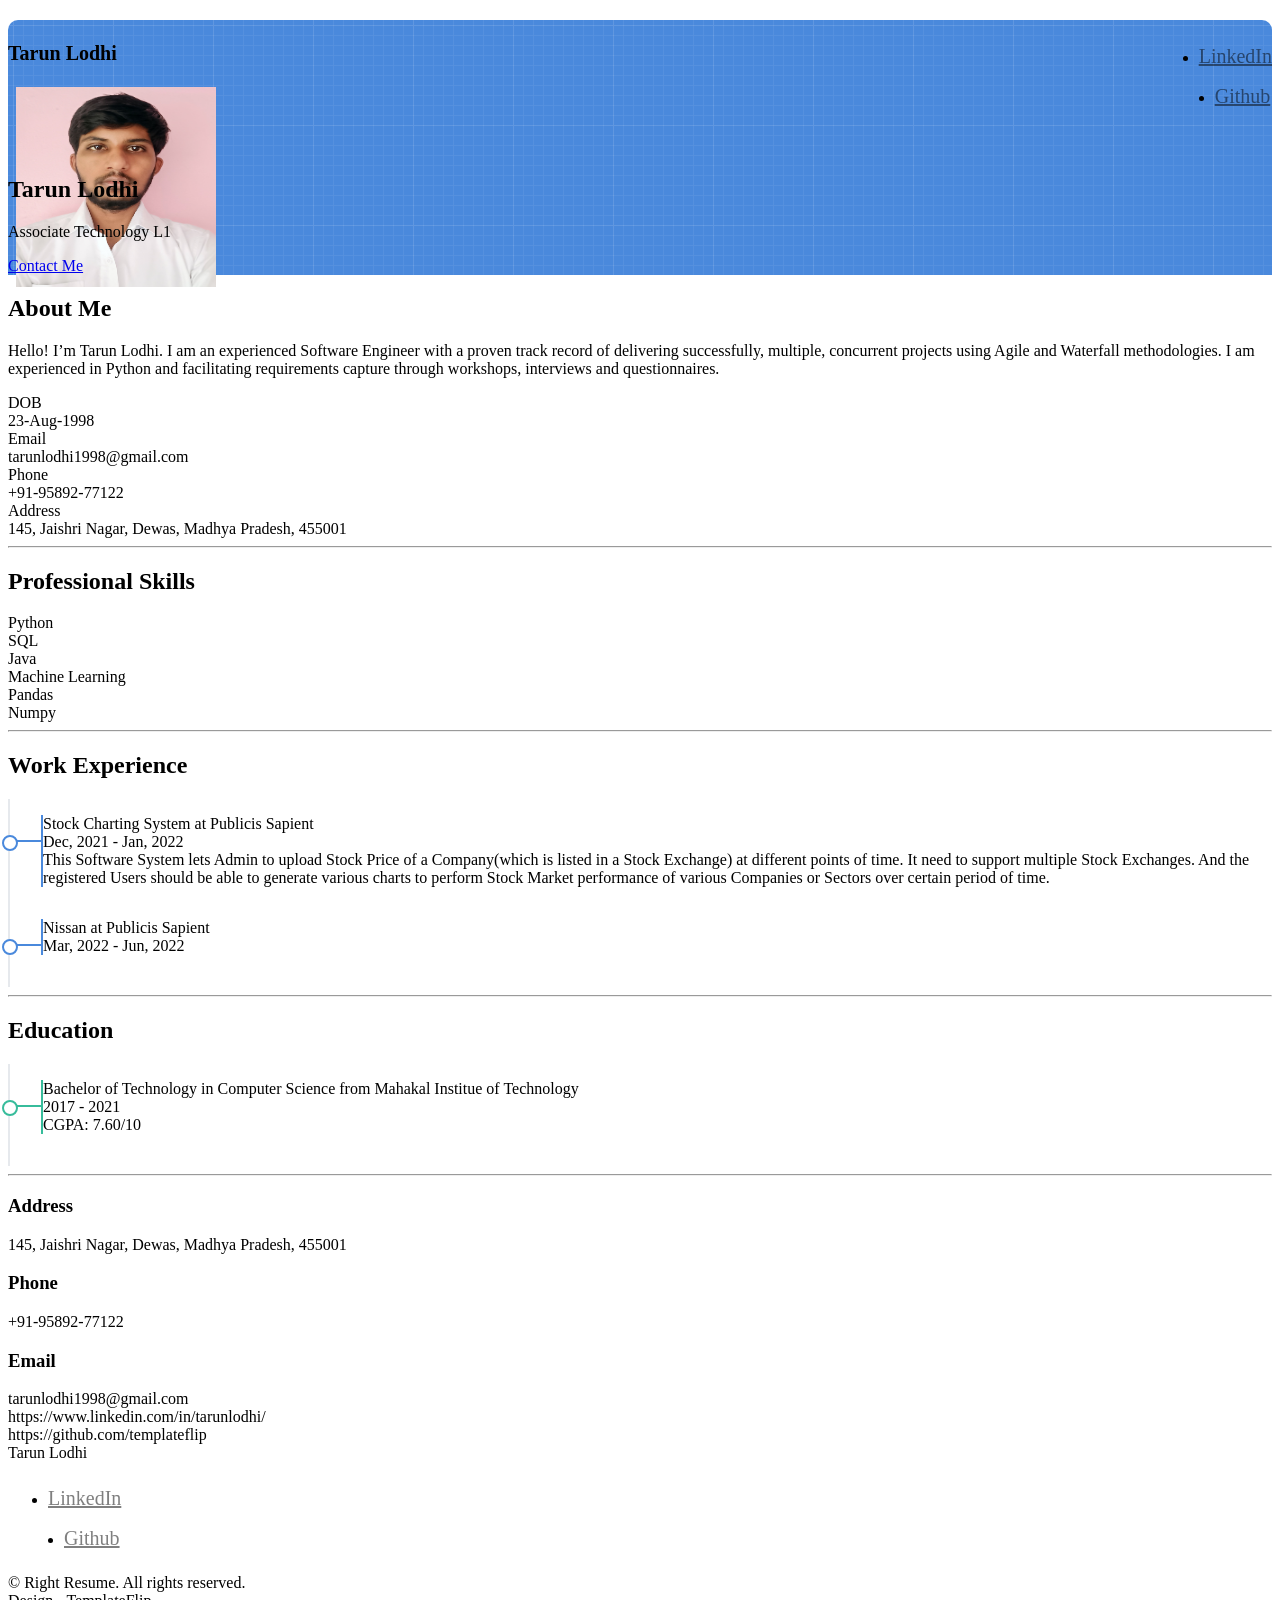
==== index.html @ 9b80de33 "feat(resume): initial commit for resume" ====
<!DOCTYPE html>
<html lang="en-US">

<head>
  <meta charset="UTF-8">
  <meta http-equiv="X-UA-Compatible" content="IE=edge">
  <meta name="viewport" content="width=device-width, initial-scale=1">
  <title>Right Resume</title>
  <link rel="preconnect" href="https://fonts.gstatic.com" crossorigin="crossorigin" />
  <link rel="preload" as="style"
    href="https://fonts.googleapis.com/css2?family=Poppins:wght@600&amp;family=Roboto:wght@300;400;500;700&amp;display=swap" />
  <link rel="stylesheet"
    href="https://fonts.googleapis.com/css2?family=Poppins:wght@600&amp;family=Roboto:wght@300;400;500;700&amp;display=swap"
    media="print" onload="this.media='all'" />
  <noscript>
    <link rel="stylesheet"
      href="https://fonts.googleapis.com/css2?family=Poppins:wght@600&amp;family=Roboto:wght@300;400;500;700&amp;display=swap" />
  </noscript>
  <link href="css/font-awesome/css/all.min.css?ver=1.2.0" rel="stylesheet">
  <link href="css/bootstrap.min.css?ver=1.2.0" rel="stylesheet">
  <link href="css/aos.css?ver=1.2.0" rel="stylesheet">
  <link href="css/main.css?ver=1.2.0" rel="stylesheet">
  <noscript>
    <style type="text/css">
      [data-aos] {
        opacity: 1 !important;
        transform: translate(0) scale(1) !important;
      }
    </style>
  </noscript>
</head>

<body id="top">
  <header class="d-print-none">
    <div class="container text-center text-lg-left">
      <div class="py-3 clearfix">
        <h1 class="site-title mb-0">Tarun Lodhi</h1>
        <div class="site-nav">
          <nav role="navigation">
            <ul class="nav justify-content-center">
              <li class="nav-item"><a class="nav-link" href="https://www.linkedin.com/in/tarunlodhi/"
                  title="LinkedIn"><i class="fab fa-linkedin"></i><span
                    class="menu-title sr-only">LinkedIn</span></a>
              </li>
              <li class="nav-item"><a class="nav-link" href="https://github.com/templateflip" title="Github"><i
                    class="fab fa-github"></i><span class="menu-title sr-only">Github</span></a>
              </li>
            </ul>
          </nav>
        </div>
      </div>
    </div>
  </header>
  <div class="page-content">
    <div class="container">
      <div class="cover shadow-lg bg-white">
        <div class="cover-bg p-3 p-lg-4 text-white">
          <div class="row">
            <div class="col-lg-4 col-md-5">
              <div class="avatar hover-effect bg-white shadow-sm p-1"><img src="images/tarun.jpg" width="200"
                  height="200" /></div>
            </div>
            <div class="col-lg-8 col-md-7 text-center text-md-start">
              <h2 class="h1 mt-2" data-aos="fade-left" data-aos-delay="0">Tarun Lodhi</h2>
              <p data-aos="fade-left" data-aos-delay="100">Associate Technology L1</p>
              <div class="d-print-none" data-aos="fade-left" data-aos-delay="200">
                <a class="btn btn-success shadow-sm mt-1" href="#contact">Contact Me</a></div>
            </div>
          </div>
        </div>
        <div class="about-section pt-4 px-3 px-lg-4 mt-1">
          <div class="row">
            <div class="col-md-6">
              <h2 class="h3 mb-3">About Me</h2>
              <p>Hello! I’m Tarun Lodhi. I am an experienced Software Engineer with a proven track record of delivering
                successfully, multiple, concurrent projects using Agile and Waterfall methodologies. I am experienced in
                Python and facilitating requirements capture through workshops, interviews and questionnaires.</p>
            </div>
            <div class="col-md-5 offset-md-1">
              <div class="row mt-2">
                <div class="col-sm-4">
                  <div class="pb-1">DOB</div>
                </div>
                <div class="col-sm-8">
                  <div class="pb-1 text-secondary">23-Aug-1998</div>
                </div>
                <div class="col-sm-4">
                  <div class="pb-1">Email</div>
                </div>
                <div class="col-sm-8">
                  <div class="pb-1 text-secondary">tarunlodhi1998@gmail.com</div>
                </div>
                <div class="col-sm-4">
                  <div class="pb-1">Phone</div>
                </div>
                <div class="col-sm-8">
                  <div class="pb-1 text-secondary">+91-95892-77122</div>
                </div>
                <div class="col-sm-4">
                  <div class="pb-1">Address</div>
                </div>
                <div class="col-sm-8">
                  <div class="pb-1 text-secondary">145, Jaishri Nagar, Dewas, Madhya Pradesh, 455001</div>
                </div>
              </div>
            </div>
          </div>
        </div>
        <hr class="d-print-none" />
        <div class="skills-section px-3 px-lg-4">
          <h2 class="h3 mb-3">Professional Skills</h2>
          <div class="row">
            <div class="col-md-6">
              <div class="mb-2"><span>Python</span>
                <div class="progress my-1">
                  <div class="progress-bar bg-primary" role="progressbar" data-aos="zoom-in-right" data-aos-delay="100"
                    data-aos-anchor=".skills-section" style="width: 90%" aria-valuenow="90" aria-valuemin="0"
                    aria-valuemax="100"></div>
                </div>
              </div>
              <div class="mb-2"><span>SQL</span>
                <div class="progress my-1">
                  <div class="progress-bar bg-primary" role="progressbar" data-aos="zoom-in-right" data-aos-delay="200"
                    data-aos-anchor=".skills-section" style="width: 85%" aria-valuenow="85" aria-valuemin="0"
                    aria-valuemax="100"></div>
                </div>
              </div>
              <div class="mb-2"><span>Java</span>
                <div class="progress my-1">
                  <div class="progress-bar bg-primary" role="progressbar" data-aos="zoom-in-right" data-aos-delay="300"
                    data-aos-anchor=".skills-section" style="width: 65%" aria-valuenow="75" aria-valuemin="0"
                    aria-valuemax="100"></div>
                </div>
              </div>
            </div>
            <div class="col-md-6">
              <div class="mb-2"><span>Machine Learning </span>
                <div class="progress my-1">
                  <div class="progress-bar bg-success" role="progressbar" data-aos="zoom-in-right" data-aos-delay="400"
                    data-aos-anchor=".skills-section" style="width: 75%" aria-valuenow="90" aria-valuemin="0"
                    aria-valuemax="100"></div>
                </div>
              </div>
              <div class="mb-2"><span>Pandas</span>
                <div class="progress my-1">
                  <div class="progress-bar bg-success" role="progressbar" data-aos="zoom-in-right" data-aos-delay="500"
                    data-aos-anchor=".skills-section" style="width: 75%" aria-valuenow="85" aria-valuemin="0"
                    aria-valuemax="100"></div>
                </div>
              </div>
              <div class="mb-2"><span>Numpy</span>
                <div class="progress my-1">
                  <div class="progress-bar bg-success" role="progressbar" data-aos="zoom-in-right" data-aos-delay="600"
                    data-aos-anchor=".skills-section" style="width: 85%" aria-valuenow="75" aria-valuemin="0"
                    aria-valuemax="100"></div>
                </div>
              </div>
            </div>
          </div>
        </div>
        <hr class="d-print-none" />
        <div class="work-experience-section px-3 px-lg-4">
          <h2 class="h3 mb-4">Work Experience</h2>
          <div class="timeline">
            <div class="timeline-card timeline-card-primary card shadow-sm">
              <div class="card-body">
                <div class="h5 mb-1">Stock Charting System <span class="text-muted h6">at Publicis Sapient</span></div>
                <div class="text-muted text-small mb-2">Dec, 2021 - Jan, 2022</div>
                <div>This Software System lets Admin to upload Stock Price of a Company(which is listed in a Stock
                  Exchange) at different points of time. It need to support multiple Stock Exchanges. And the registered
                  Users should be able to generate various charts to perform Stock Market performance of various
                  Companies or Sectors over certain period of time.</div>
              </div>

            </div>
            <div class="timeline-card timeline-card-primary card shadow-sm">
              <div class="card-body">
                <div class="h5 mb-1">Nissan <span class="text-muted h6">at Publicis Sapient</span></div>
                <div class="text-muted text-small mb-2">Mar, 2022 - Jun, 2022</div>
                <div></div>
              </div>
            </div>
          </div>
        </div>
        <hr class="d-print-none" />
        <div class="page-break"></div>
        <div class="education-section px-3 px-lg-4 pb-4">
          <h2 class="h3 mb-4">Education</h2>
          <div class="timeline">
            <div class="timeline-card timeline-card-success card shadow-sm">
              <div class="card-body">
                <div class="h5 mb-1">Bachelor of Technology in Computer Science <span class="text-muted h6">from Mahakal
                    Institue of Technology</span></div>
                <div class="text-muted text-small mb-2">2017 - 2021</div>
                <div>CGPA: 7.60/10 </div>
              </div>
            </div>
          </div>
        </div>
        <hr class="d-print-none" />
        <div class="contant-section px-3 px-lg-4 pb-4" id="contact">
          <div class="col">
            <div class="mt-2">
              <h3 class="h6">Address</h3>
              <div class="pb-2 text-secondary">145, Jaishri Nagar, Dewas, Madhya Pradesh, 455001</div>
              <h3 class="h6">Phone</h3>
              <div class="pb-2 text-secondary">+91-95892-77122</div>
              <h3 class="h6">Email</h3>
              <div class="pb-2 text-secondary">tarunlodhi1998@gmail.com</div>
            </div>
          </div>
          <div class="col d-none d-print-block">
            <div class="mt-2">
              <div>
                </div>
                <div class="mb-2">
                  <div class="text-dark"><i
                      class="fab fa-linkedin mr-1"></i><span>https://www.linkedin.com/in/tarunlodhi/</span>
                  </div>
                </div>
                <div class="mb-2">
                  <div class="text-dark"><i class="fab fa-github mr-1"></i><span>https://github.com/templateflip</span>
                  </div>
                </div>
              </div>
            </div>
          </div>
        </div>
      </div>
    </div>
  </div>
  </div>
  <footer class="pt-4 pb-4 text-muted text-center d-print-none">
    <div class="container">
      <div class="my-3">
        <div class="h4">Tarun Lodhi</div>
        <div class="footer-nav">
          <nav role="navigation">
            <ul class="nav justify-content-center">
              <li class="nav-item"><a class="nav-link" href="https://www.linkedin.com/in/tarunlodhi/"
                title="LinkedIn"><i class="fab fa-linkedin"></i><span
                  class="menu-title sr-only">LinkedIn</span></a>
              </li>
              <li class="nav-item"><a class="nav-link" href="https://github.com/templateflip" title="Github"><i
                    class="fab fa-github"></i><span class="menu-title sr-only">Github</span></a>
              </li>
            </ul>
          </nav>
        </div>
      </div>
      <div class="text-small">
        <div class="mb-1">&copy; Right Resume. All rights reserved.</div>
        <div>Design - <a href="https://templateflip.com/" target="_blank">TemplateFlip</a></div>
      </div>
    </div>
  </footer>
  <script src="scripts/bootstrap.bundle.min.js?ver=1.2.0"></script>
  <script src="scripts/aos.js?ver=1.2.0"></script>
  <script src="scripts/main.js?ver=1.2.0"></script>
</body>

</html>
---- css/main.css ----
/* Buttons */
/* Inputs */
/* Timeline custom component */
.timeline {
  border-left: 2px solid #E6E9ED;
  padding: 1rem 0; }

.timeline-card {
  position: relative;
  margin-left: 31px;
  border-left: 2px solid;
  margin-bottom: 2rem; }

.timeline-card:last-child {
  margin-bottom: 1rem; }

.timeline-card:before {
  content: '';
  display: inline-block;
  position: absolute;
  background-color: #fff;
  border-radius: 10px;
  width: 12px;
  height: 12px;
  top: 20px;
  left: -41px;
  border: 2px solid;
  z-index: 2; }

.timeline-card:after {
  content: '';
  display: inline-block;
  position: absolute;
  background-color: currentColor;
  width: 29px;
  height: 2px;
  top: 25px;
  left: -29px;
  z-index: 1; }

.timeline-card-primary {
  border-left-color: #4A89DC; }

.timeline-card-primary:before {
  border-color: #4A89DC; }

.timeline-card-primary:after {
  background-color: #4A89DC; }

.timeline-card-success {
  border-left-color: #37BC9B; }

.timeline-card-success:before {
  border-color: #37BC9B; }

.timeline-card-success:after {
  background-color: #37BC9B; }

html {
  scroll-behavior: smooth; }

.site-title {
  font-size: 1.25rem;
  line-height: 2.5rem; }

.nav-link {
  padding: 0;
  font-size: 1.25rem;
  line-height: 2.5rem;
  color: rgba(0, 0, 0, 0.5); }

.nav-link:hover,
.nav-link:focus,
.active .nav-link {
  color: rgba(0, 0, 0, 0.8); }

.nav-item + .nav-item {
  margin-left: 1rem; }

.cover {
  border-radius: 10px; }

.cover-bg {
  background-color: #4A89DC;
  background-image: url("data:image/svg+xml,%3Csvg xmlns='http://www.w3.org/2000/svg' width='100' height='100' viewBox='0 0 100 100'%3E%3Cg fill-rule='evenodd'%3E%3Cg fill='%23ffffff' fill-opacity='0.12'%3E%3Cpath opacity='.5' d='M96 [base64] 0v-9h-9v9h9zm-10 0v-9h-9v9h9zm-10 0v-9h-9v9h9zm-10 0v-9h-9v9h9zm-10 0v-9h-9v9h9zm-10 0v-9h-9v9h9zm-10 0v-9h-9v9h9zm-10 0v-9h-9v9h9zm-9-10h9v-9h-9v9zm10 0h9v-9h-9v9zm10 0h9v-9h-9v9zm10 0h9v-9h-9v9zm10 0h9v-9h-9v9zm10 0h9v-9h-9v9zm10 0h9v-9h-9v9zm10 0h9v-9h-9v9zm9-10v-9h-9v9h9zm-10 0v-9h-9v9h9zm-10 0v-9h-9v9h9zm-10 0v-9h-9v9h9zm-10 0v-9h-9v9h9zm-10 0v-9h-9v9h9zm-10 0v-9h-9v9h9zm-10 0v-9h-9v9h9zm-9-10h9v-9h-9v9zm10 0h9v-9h-9v9zm10 0h9v-9h-9v9zm10 0h9v-9h-9v9zm10 0h9v-9h-9v9zm10 0h9v-9h-9v9zm10 0h9v-9h-9v9zm10 0h9v-9h-9v9zm9-10v-9h-9v9h9zm-10 0v-9h-9v9h9zm-10 0v-9h-9v9h9zm-10 0v-9h-9v9h9zm-10 0v-9h-9v9h9zm-10 0v-9h-9v9h9zm-10 0v-9h-9v9h9zm-10 0v-9h-9v9h9zm-9-10h9v-9h-9v9zm10 0h9v-9h-9v9zm10 0h9v-9h-9v9zm10 0h9v-9h-9v9zm10 0h9v-9h-9v9zm10 0h9v-9h-9v9zm10 0h9v-9h-9v9zm10 0h9v-9h-9v9zm9-10v-9h-9v9h9zm-10 0v-9h-9v9h9zm-10 0v-9h-9v9h9zm-10 0v-9h-9v9h9zm-10 0v-9h-9v9h9zm-10 0v-9h-9v9h9zm-10 0v-9h-9v9h9zm-10 0v-9h-9v9h9zm-9-10h9v-9h-9v9zm10 0h9v-9h-9v9zm10 0h9v-9h-9v9zm10 0h9v-9h-9v9zm10 0h9v-9h-9v9zm10 0h9v-9h-9v9zm10 0h9v-9h-9v9zm10 0h9v-9h-9v9z'/%3E%3Cpath d='M6 5V0H5v5H0v1h5v94h1V6h94V5H6z'/%3E%3C/g%3E%3C/g%3E%3C/svg%3E");
  border-radius: 10px 10px 0 0; }

.avatar {
  max-width: 216px;
  max-height: 216px;
  margin-top: 20px;
  text-align: center;
  margin-left: auto;
  margin-right: auto; }

footer a:not(.nav-link) {
  color: inherit;
  border-bottom: 1px dashed;
  text-decoration: none;
  cursor: pointer; }

@media (min-width: 48em) {
  .site-title {
    float: left; }
  .site-nav {
    float: right; }
  .avatar {
    margin-bottom: -80px;
    margin-left: 0; } }

@media print {
  body {
    background-color: #fff; }
  .container {
    width: auto;
    max-width: 100%;
    padding: 0; }
  .cover, .cover-bg {
    border-radius: 0; }
  .cover.shadow-lg {
    box-shadow: none !important; }
  .cover-bg {
    padding: 5rem !important;
    padding-bottom: 10px !important; }
  .avatar {
    margin-top: -10px; }
  .about-section {
    padding: 6.5rem 5rem 2rem !important; }
  .skills-section,
  .work-experience-section,
  .education-section,
  .contant-section {
    padding: 1.5rem 5rem 2rem !important; }
  .page-break {
    padding-top: 5rem;
    page-break-before: always; } }
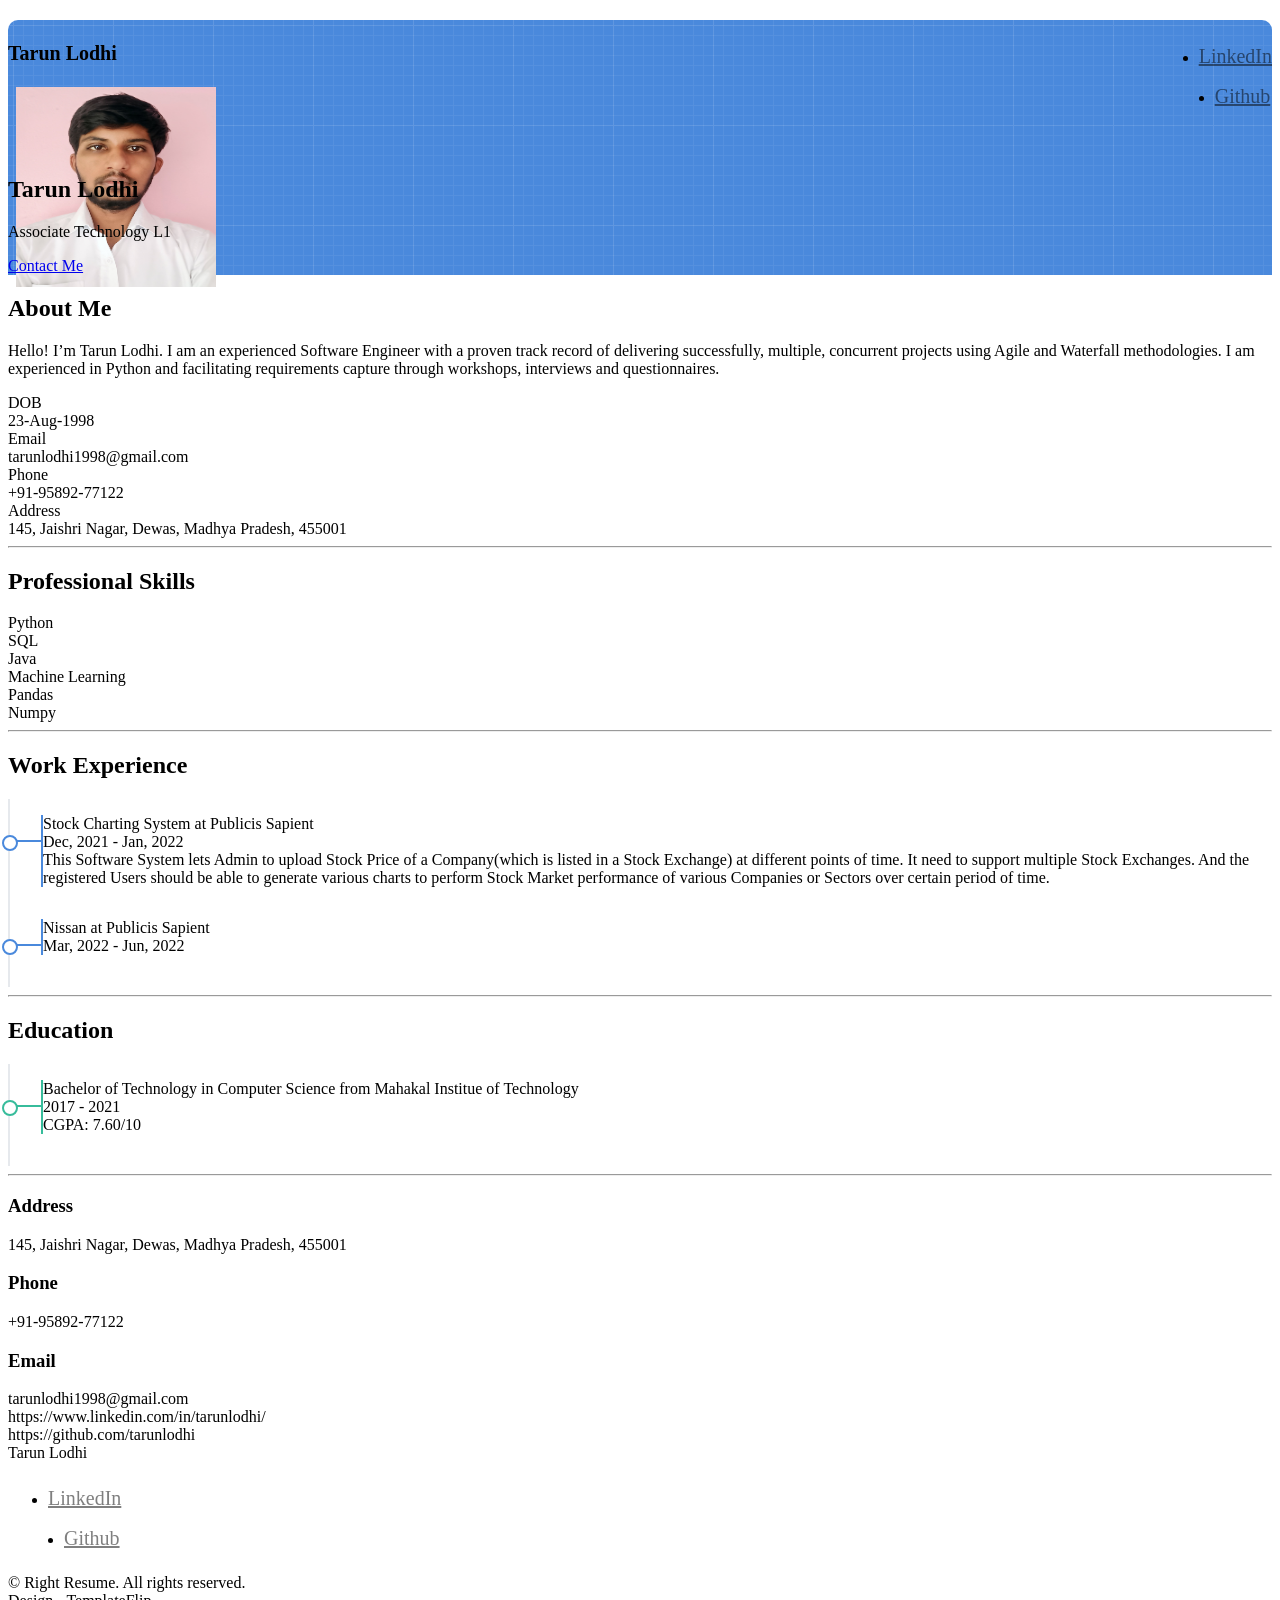
==== commit 15bee776: "Adding git url" ====
--- a/index.html
+++ b/index.html
@@ -42,7 +42,7 @@
                   title="LinkedIn"><i class="fab fa-linkedin"></i><span
                     class="menu-title sr-only">LinkedIn</span></a>
               </li>
-              <li class="nav-item"><a class="nav-link" href="https://github.com/templateflip" title="Github"><i
+              <li class="nav-item"><a class="nav-link" href="https://github.com/tarunlodhi" title="Github"><i
                     class="fab fa-github"></i><span class="menu-title sr-only">Github</span></a>
               </li>
             </ul>
@@ -219,7 +219,7 @@
                   </div>
                 </div>
                 <div class="mb-2">
-                  <div class="text-dark"><i class="fab fa-github mr-1"></i><span>https://github.com/templateflip</span>
+                  <div class="text-dark"><i class="fab fa-github mr-1"></i><span>https://github.com/tarunlodhi</span>
                   </div>
                 </div>
               </div>
@@ -241,7 +241,7 @@
                 title="LinkedIn"><i class="fab fa-linkedin"></i><span
                   class="menu-title sr-only">LinkedIn</span></a>
               </li>
-              <li class="nav-item"><a class="nav-link" href="https://github.com/templateflip" title="Github"><i
+              <li class="nav-item"><a class="nav-link" href="https://github.com/tarunlodhi" title="Github"><i
                     class="fab fa-github"></i><span class="menu-title sr-only">Github</span></a>
               </li>
             </ul>
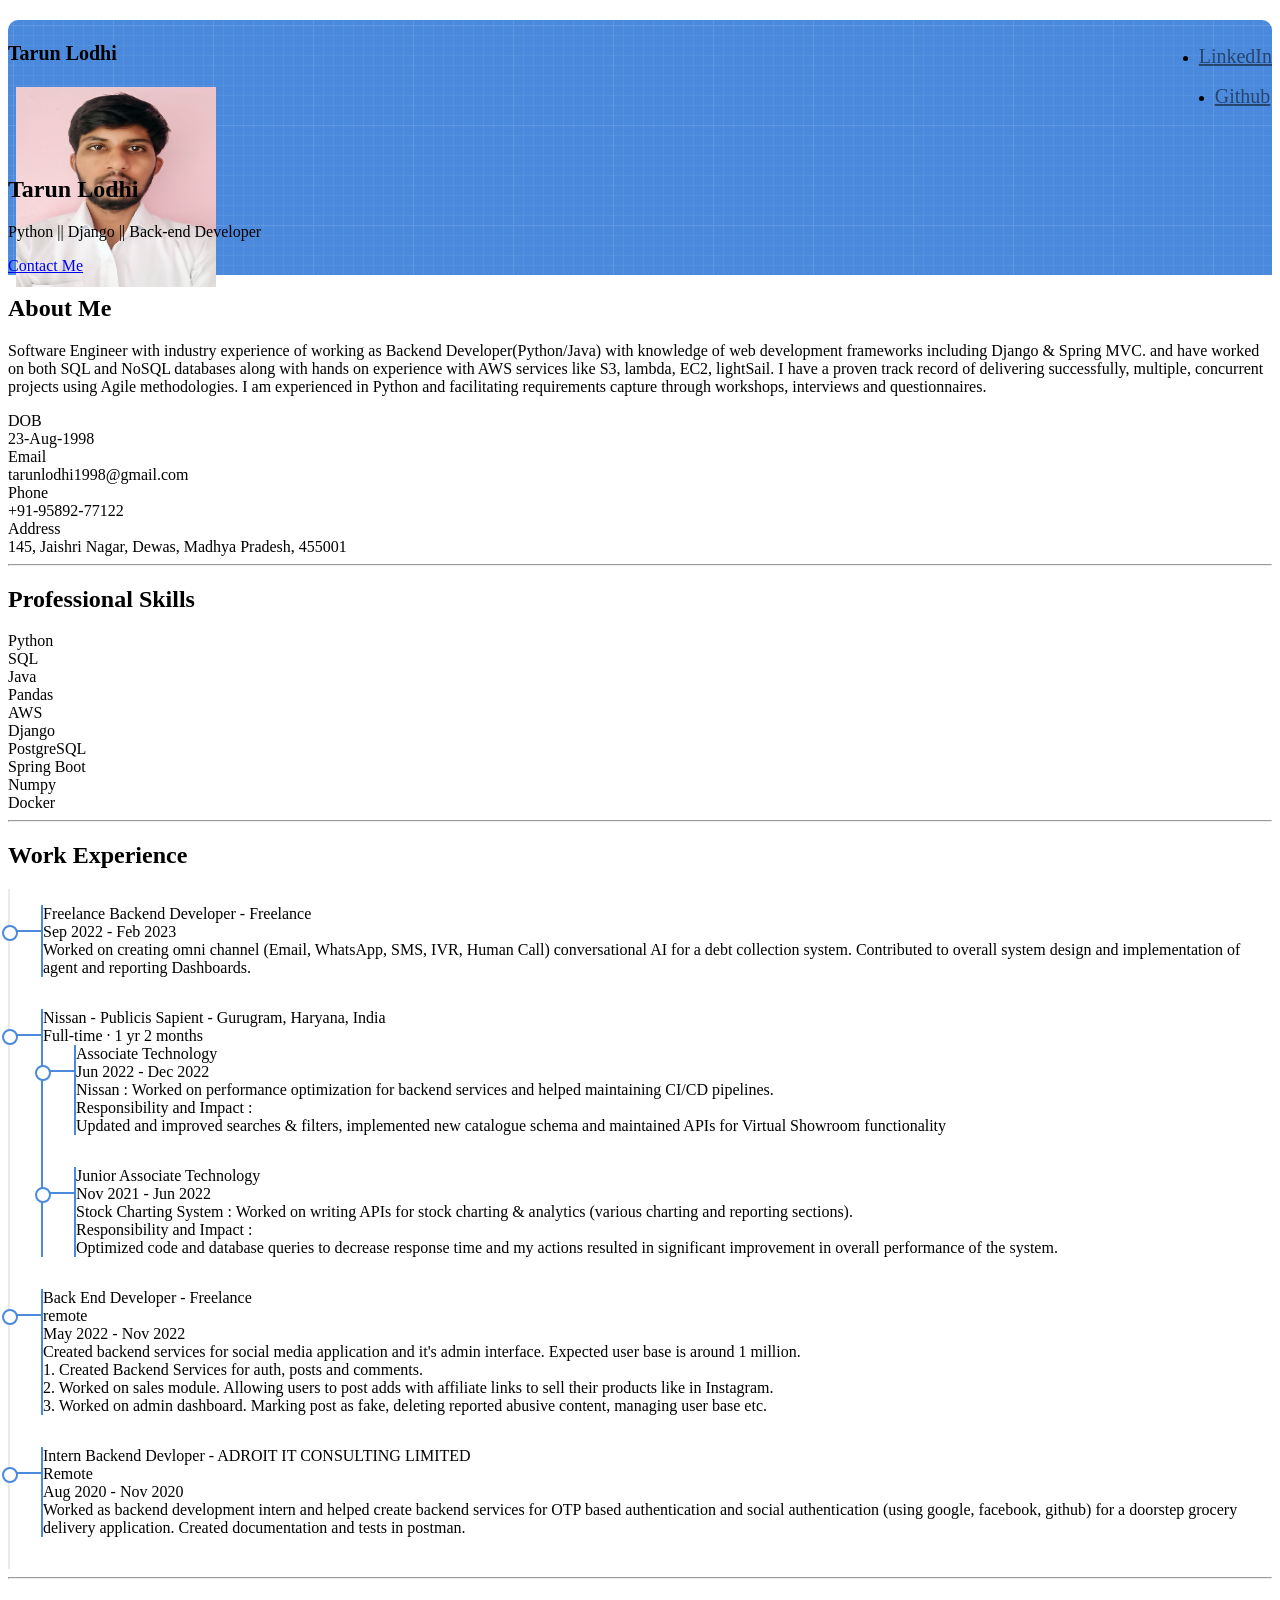
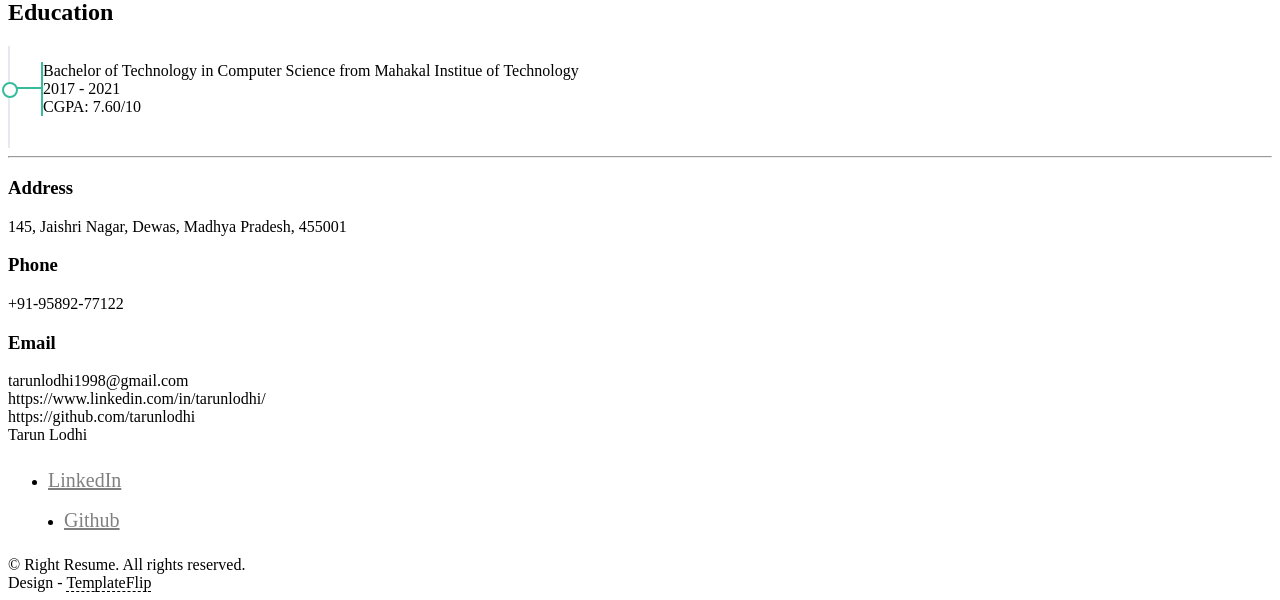
==== commit ac785170: "updated resume" ====
--- a/index.html
+++ b/index.html
@@ -1,262 +1,421 @@
 <!DOCTYPE html>
 <html lang="en-US">
-
-<head>
-  <meta charset="UTF-8">
-  <meta http-equiv="X-UA-Compatible" content="IE=edge">
-  <meta name="viewport" content="width=device-width, initial-scale=1">
-  <title>Right Resume</title>
-  <link rel="preconnect" href="https://fonts.gstatic.com" crossorigin="crossorigin" />
-  <link rel="preload" as="style"
-    href="https://fonts.googleapis.com/css2?family=Poppins:wght@600&amp;family=Roboto:wght@300;400;500;700&amp;display=swap" />
-  <link rel="stylesheet"
-    href="https://fonts.googleapis.com/css2?family=Poppins:wght@600&amp;family=Roboto:wght@300;400;500;700&amp;display=swap"
-    media="print" onload="this.media='all'" />
-  <noscript>
-    <link rel="stylesheet"
-      href="https://fonts.googleapis.com/css2?family=Poppins:wght@600&amp;family=Roboto:wght@300;400;500;700&amp;display=swap" />
-  </noscript>
-  <link href="css/font-awesome/css/all.min.css?ver=1.2.0" rel="stylesheet">
-  <link href="css/bootstrap.min.css?ver=1.2.0" rel="stylesheet">
-  <link href="css/aos.css?ver=1.2.0" rel="stylesheet">
-  <link href="css/main.css?ver=1.2.0" rel="stylesheet">
-  <noscript>
-    <style type="text/css">
-      [data-aos] {
-        opacity: 1 !important;
-        transform: translate(0) scale(1) !important;
-      }
-    </style>
-  </noscript>
-</head>
-
-<body id="top">
-  <header class="d-print-none">
-    <div class="container text-center text-lg-left">
-      <div class="py-3 clearfix">
-        <h1 class="site-title mb-0">Tarun Lodhi</h1>
-        <div class="site-nav">
-          <nav role="navigation">
-            <ul class="nav justify-content-center">
-              <li class="nav-item"><a class="nav-link" href="https://www.linkedin.com/in/tarunlodhi/"
-                  title="LinkedIn"><i class="fab fa-linkedin"></i><span
-                    class="menu-title sr-only">LinkedIn</span></a>
-              </li>
-              <li class="nav-item"><a class="nav-link" href="https://github.com/tarunlodhi" title="Github"><i
-                    class="fab fa-github"></i><span class="menu-title sr-only">Github</span></a>
-              </li>
-            </ul>
-          </nav>
+    <head>
+        <meta charset="UTF-8" />
+        <meta http-equiv="X-UA-Compatible" content="IE=edge" />
+        <meta name="viewport" content="width=device-width, initial-scale=1" />
+        <title>Tarun Resume</title>
+        <link rel="preconnect" href="https://fonts.gstatic.com" crossorigin="crossorigin" />
+        <link rel="preload" as="style" href="https://fonts.googleapis.com/css2?family=Poppins:wght@600&amp;family=Roboto:wght@300;400;500;700&amp;display=swap" />
+        <link rel="stylesheet" href="https://fonts.googleapis.com/css2?family=Poppins:wght@600&amp;family=Roboto:wght@300;400;500;700&amp;display=swap" media="print" onload="this.media='all'" />
+        <noscript>
+            <link rel="stylesheet" href="https://fonts.googleapis.com/css2?family=Poppins:wght@600&amp;family=Roboto:wght@300;400;500;700&amp;display=swap" />
+        </noscript>
+        <link href="css/font-awesome/css/all.min.css?ver=1.2.0" rel="stylesheet" />
+        <link href="css/bootstrap.min.css?ver=1.2.0" rel="stylesheet" />
+        <link href="css/aos.css?ver=1.2.0" rel="stylesheet" />
+        <link href="css/main.css?ver=1.2.0" rel="stylesheet" />
+        <noscript>
+            <style type="text/css">
+                [data-aos] {
+                    opacity: 1 !important;
+                    transform: translate(0) scale(1) !important;
+                }
+            </style>
+        </noscript>
+    </head>
+
+    <body id="top">
+        <header class="d-print-none">
+            <div class="container text-center text-lg-left">
+                <div class="py-3 clearfix">
+                    <h1 class="site-title mb-0">Tarun Lodhi</h1>
+                    <div class="site-nav">
+                        <nav role="navigation">
+                            <ul class="nav justify-content-center">
+                                <li class="nav-item">
+                                    <a class="nav-link" href="https://www.linkedin.com/in/tarunlodhi/" title="LinkedIn"><i class="fab fa-linkedin"></i><span class="menu-title sr-only">LinkedIn</span></a>
+                                </li>
+                                <li class="nav-item">
+                                    <a class="nav-link" href="https://github.com/tarunlodhi" title="Github"><i class="fab fa-github"></i><span class="menu-title sr-only">Github</span></a>
+                                </li>
+                            </ul>
+                        </nav>
+                    </div>
+                </div>
+            </div>
+        </header>
+        <div class="page-content">
+            <div class="container">
+                <div class="cover shadow-lg bg-white">
+                    <div class="cover-bg p-3 p-lg-4 text-white">
+                        <div class="row">
+                            <div class="col-lg-4 col-md-5">
+                                <div class="avatar hover-effect bg-white shadow-sm p-1"><img src="images/tarun.jpg" width="200" height="200" /></div>
+                            </div>
+                            <div class="col-lg-8 col-md-7 text-center text-md-start">
+                                <h2 class="h1 mt-2" data-aos="fade-left" data-aos-delay="0">Tarun Lodhi</h2>
+                                <p data-aos="fade-left" data-aos-delay="100">Python || Django || Back-end Developer</p>
+                                <div class="d-print-none" data-aos="fade-left" data-aos-delay="200">
+                                    <a class="btn btn-success shadow-sm mt-1" href="#contact">Contact Me</a>
+                                </div>
+                            </div>
+                        </div>
+                    </div>
+                    <div class="about-section pt-4 px-3 px-lg-4 mt-1">
+                        <div class="row">
+                            <div class="col-md-6">
+                                <h2 class="h3 mb-3">About Me</h2>
+                                <p>
+                                    Software Engineer with industry experience of working as Backend Developer(Python/Java) with knowledge of web development frameworks including Django & Spring MVC. and have worked on both SQL and NoSQL
+                                    databases along with hands on experience with AWS services like S3, lambda, EC2, lightSail. I have a proven track record of delivering successfully, multiple, concurrent projects using Agile
+                                    methodologies. I am experienced in Python and facilitating requirements capture through workshops, interviews and questionnaires.
+                                </p>
+                            </div>
+                            <div class="col-md-5 offset-md-1">
+                                <div class="row mt-2">
+                                    <div class="col-sm-4">
+                                        <div class="pb-1">DOB</div>
+                                    </div>
+                                    <div class="col-sm-8">
+                                        <div class="pb-1 text-secondary">23-Aug-1998</div>
+                                    </div>
+                                    <div class="col-sm-4">
+                                        <div class="pb-1">Email</div>
+                                    </div>
+                                    <div class="col-sm-8">
+                                        <div class="pb-1 text-secondary">tarunlodhi1998@gmail.com</div>
+                                    </div>
+                                    <div class="col-sm-4">
+                                        <div class="pb-1">Phone</div>
+                                    </div>
+                                    <div class="col-sm-8">
+                                        <div class="pb-1 text-secondary">+91-95892-77122</div>
+                                    </div>
+                                    <div class="col-sm-4">
+                                        <div class="pb-1">Address</div>
+                                    </div>
+                                    <div class="col-sm-8">
+                                        <div class="pb-1 text-secondary">145, Jaishri Nagar, Dewas, Madhya Pradesh, 455001</div>
+                                    </div>
+                                </div>
+                            </div>
+                        </div>
+                    </div>
+                    <hr class="d-print-none" />
+                    <div class="skills-section px-3 px-lg-4">
+                        <h2 class="h3 mb-3">Professional Skills</h2>
+                        <div class="row">
+                            <div class="col-md-6">
+                                <div class="mb-2">
+                                    <span>Python</span>
+                                    <div class="progress my-1">
+                                        <div
+                                            class="progress-bar bg-primary"
+                                            role="progressbar"
+                                            data-aos="zoom-in-right"
+                                            data-aos-delay="100"
+                                            data-aos-anchor=".skills-section"
+                                            style="width: 82%;"
+                                            aria-valuenow="90"
+                                            aria-valuemin="0"
+                                            aria-valuemax="100"
+                                        ></div>
+                                    </div>
+                                </div>
+                                <div class="mb-2">
+                                    <span>SQL</span>
+                                    <div class="progress my-1">
+                                        <div
+                                            class="progress-bar bg-primary"
+                                            role="progressbar"
+                                            data-aos="zoom-in-right"
+                                            data-aos-delay="200"
+                                            data-aos-anchor=".skills-section"
+                                            style="width: 80%;"
+                                            aria-valuenow="85"
+                                            aria-valuemin="0"
+                                            aria-valuemax="100"
+                                        ></div>
+                                    </div>
+                                </div>
+                                <div class="mb-2">
+                                    <span>Java</span>
+                                    <div class="progress my-1">
+                                        <div
+                                            class="progress-bar bg-primary"
+                                            role="progressbar"
+                                            data-aos="zoom-in-right"
+                                            data-aos-delay="300"
+                                            data-aos-anchor=".skills-section"
+                                            style="width: 68%;"
+                                            aria-valuenow="75"
+                                            aria-valuemin="0"
+                                            aria-valuemax="100"
+                                        ></div>
+                                    </div>
+                                </div>
+                                <div class="mb-2">
+                                    <span>Pandas</span>
+                                    <div class="progress my-1">
+                                        <div
+                                            class="progress-bar bg-primary"
+                                            role="progressbar"
+                                            data-aos="zoom-in-right"
+                                            data-aos-delay="300"
+                                            data-aos-anchor=".skills-section"
+                                            style="width: 65%;"
+                                            aria-valuenow="75"
+                                            aria-valuemin="0"
+                                            aria-valuemax="100"
+                                        ></div>
+                                    </div>
+                                </div>
+                                <div class="mb-2">
+                                    <span>AWS</span>
+                                    <div class="progress my-1">
+                                        <div
+                                            class="progress-bar bg-primary"
+                                            role="progressbar"
+                                            data-aos="zoom-in-right"
+                                            data-aos-delay="300"
+                                            data-aos-anchor=".skills-section"
+                                            style="width: 50%;"
+                                            aria-valuenow="75"
+                                            aria-valuemin="0"
+                                            aria-valuemax="100"
+                                        ></div>
+                                    </div>
+                                </div>
+                            </div>
+                            <div class="col-md-6">
+                                <div class="mb-2">
+                                    <span>Django </span>
+                                    <div class="progress my-1">
+                                        <div
+                                            class="progress-bar bg-success"
+                                            role="progressbar"
+                                            data-aos="zoom-in-right"
+                                            data-aos-delay="400"
+                                            data-aos-anchor=".skills-section"
+                                            style="width: 76%;"
+                                            aria-valuenow="90"
+                                            aria-valuemin="0"
+                                            aria-valuemax="100"
+                                        ></div>
+                                    </div>
+                                </div>
+                                <div class="mb-2">
+                                    <span>PostgreSQL </span>
+                                    <div class="progress my-1">
+                                        <div
+                                            class="progress-bar bg-success"
+                                            role="progressbar"
+                                            data-aos="zoom-in-right"
+                                            data-aos-delay="400"
+                                            data-aos-anchor=".skills-section"
+                                            style="width: 75%;"
+                                            aria-valuenow="90"
+                                            aria-valuemin="0"
+                                            aria-valuemax="100"
+                                        ></div>
+                                    </div>
+                                </div>
+                                <div class="mb-2">
+                                    <span>Spring Boot</span>
+                                    <div class="progress my-1">
+                                        <div
+                                            class="progress-bar bg-success"
+                                            role="progressbar"
+                                            data-aos="zoom-in-right"
+                                            data-aos-delay="500"
+                                            data-aos-anchor=".skills-section"
+                                            style="width: 68%;"
+                                            aria-valuenow="85"
+                                            aria-valuemin="0"
+                                            aria-valuemax="100"
+                                        ></div>
+                                    </div>
+                                </div>
+                                <div class="mb-2">
+                                    <span>Numpy</span>
+                                    <div class="progress my-1">
+                                        <div
+                                            class="progress-bar bg-success"
+                                            role="progressbar"
+                                            data-aos="zoom-in-right"
+                                            data-aos-delay="600"
+                                            data-aos-anchor=".skills-section"
+                                            style="width: 65%;"
+                                            aria-valuenow="75"
+                                            aria-valuemin="0"
+                                            aria-valuemax="100"
+                                        ></div>
+                                    </div>
+                                </div>
+                                <div class="mb-2">
+                                    <span>Docker</span>
+                                    <div class="progress my-1">
+                                        <div
+                                            class="progress-bar bg-success"
+                                            role="progressbar"
+                                            data-aos="zoom-in-right"
+                                            data-aos-delay="600"
+                                            data-aos-anchor=".skills-section"
+                                            style="width: 50%;"
+                                            aria-valuenow="75"
+                                            aria-valuemin="0"
+                                            aria-valuemax="100"
+                                        ></div>
+                                    </div>
+                                </div>
+                            </div>
+                        </div>
+                    </div>
+                    <hr class="d-print-none" />
+                    <div class="work-experience-section px-3 px-lg-4">
+                        <h2 class="h3 mb-4">Work Experience</h2>
+                        <div class="timeline">
+                            <div class="timeline-card timeline-card-primary card shadow-sm">
+                                <div class="card-body">
+                                    <div class="h5 mb-1">Freelance Backend Developer<span class="text-muted h6"> - Freelance</span></div>
+                                    <div class="text-muted text-small mb-2">Sep 2022 - Feb 2023</div>
+                                    <div>
+                                        Worked on creating omni channel (Email, WhatsApp, SMS, IVR, Human Call) conversational AI for a debt collection system. Contributed to overall system design and implementation of agent and reporting
+                                        Dashboards.
+                                    </div>
+                                </div>
+                            </div>
+
+                            <div class="timeline-card timeline-card-primary card shadow-sm">
+                                <div class="card-body">
+                                    <div class="h4 mb-1">Nissan <span class="text-muted h5">- Publicis Sapient</span><span class="text-muted h6"> - Gurugram, Haryana, India</span></div>
+                                    <div class="text-muted text-small mb-2">Full-time · 1 yr 2 months</div>
+                                </div>
+
+                                <div class="timeline-card timeline-card-primary card shadow-sm">
+                                    <div class="card-body">
+                                        <div class="h5 mb-1">Associate Technology <span class="text-muted h6"></span></div>
+                                        <div class="text-muted text-small mb-2">Jun 2022 - Dec 2022</div>
+                                        <div>
+                                            Nissan : Worked on performance optimization for backend services and helped maintaining CI/CD pipelines.<br />
+                                            Responsibility and Impact :<br />
+                                            Updated and improved searches & filters, implemented new catalogue schema and maintained APIs for Virtual Showroom functionality
+                                        </div>
+                                    </div>
+                                </div>
+                                <div class="timeline-card timeline-card-primary card shadow-sm">
+                                    <div class="card-body">
+                                        <div class="h5 mb-1">Junior Associate Technology</div>
+                                        <div class="text-muted text-small mb-2">Nov 2021 - Jun 2022</div>
+                                        <div>
+                                            Stock Charting System : Worked on writing APIs for stock charting & analytics (various charting and reporting sections).
+                                            <br />
+                                            Responsibility and Impact : <br />
+                                            Optimized code and database queries to decrease response time and my actions resulted in significant improvement in overall performance of the system.
+                                        </div>
+                                    </div>
+                                </div>
+                            </div>
+
+                            <div class="timeline-card timeline-card-primary card shadow-sm">
+                                <div class="card-body">
+                                    <div class="h5 mb-1">Back End Developer <span class="text-muted h5"> - Freelance</span></div>
+                                    <div class="text-muted text-small mb-2">
+                                        remote<br />
+                                        May 2022 - Nov 2022
+                                    </div>
+                                    <div>
+                                        Created backend services for social media application and it's admin interface. Expected user base is around 1 million.<br />
+                                        1. Created Backend Services for auth, posts and comments.<br />
+                                        2. Worked on sales module. Allowing users to post adds with affiliate links to sell their products like in Instagram.<br />
+                                        3. Worked on admin dashboard. Marking post as fake, deleting reported abusive content, managing user base etc.<br />
+                                    </div>
+                                </div>
+                            </div>
+                            <div class="timeline-card timeline-card-primary card shadow-sm">
+                                <div class="card-body">
+                                    <div class="h5 mb-1">Intern Backend Devloper <span class="text-muted h6"> - ADROIT IT CONSULTING LIMITED</span></div>
+                                    <div class="text-muted text-small mb-2">
+                                        Remote<br />
+                                        Aug 2020 - Nov 2020
+                                    </div>
+
+                                    <div>
+                                        Worked as backend development intern and helped create backend services for OTP based authentication and social authentication (using google, facebook, github) for a doorstep grocery delivery
+                                        application. Created documentation and tests in postman.
+                                    </div>
+                                </div>
+                            </div>
+                        </div>
+                    </div>
+                    <hr class="d-print-none" />
+                    <div class="page-break"></div>
+                    <div class="education-section px-3 px-lg-4 pb-4">
+                        <h2 class="h3 mb-4">Education</h2>
+                        <div class="timeline">
+                            <div class="timeline-card timeline-card-success card shadow-sm">
+                                <div class="card-body">
+                                    <div class="h5 mb-1">Bachelor of Technology in Computer Science <span class="text-muted h6">from Mahakal Institue of Technology</span></div>
+                                    <div class="text-muted text-small mb-2">2017 - 2021</div>
+                                    <div>CGPA: 7.60/10</div>
+                                </div>
+                            </div>
+                        </div>
+                    </div>
+                    <hr class="d-print-none" />
+                    <div class="contant-section px-3 px-lg-4 pb-4" id="contact">
+                        <div class="col">
+                            <div class="mt-2">
+                                <h3 class="h6">Address</h3>
+                                <div class="pb-2 text-secondary">145, Jaishri Nagar, Dewas, Madhya Pradesh, 455001</div>
+                                <h3 class="h6">Phone</h3>
+                                <div class="pb-2 text-secondary">+91-95892-77122</div>
+                                <h3 class="h6">Email</h3>
+                                <div class="pb-2 text-secondary">tarunlodhi1998@gmail.com</div>
+                            </div>
+                        </div>
+                        <div class="col d-none d-print-block">
+                            <div class="mt-2">
+                                <div></div>
+                                <div class="mb-2">
+                                    <div class="text-dark"><i class="fab fa-linkedin mr-1"></i><span>https://www.linkedin.com/in/tarunlodhi/</span></div>
+                                </div>
+                                <div class="mb-2">
+                                    <div class="text-dark"><i class="fab fa-github mr-1"></i><span>https://github.com/tarunlodhi</span></div>
+                                </div>
+                            </div>
+                        </div>
+                    </div>
+                </div>
+            </div>
         </div>
-      </div>
-    </div>
-  </header>
-  <div class="page-content">
-    <div class="container">
-      <div class="cover shadow-lg bg-white">
-        <div class="cover-bg p-3 p-lg-4 text-white">
-          <div class="row">
-            <div class="col-lg-4 col-md-5">
-              <div class="avatar hover-effect bg-white shadow-sm p-1"><img src="images/tarun.jpg" width="200"
-                  height="200" /></div>
+
+        <footer class="pt-4 pb-4 text-muted text-center d-print-none">
+            <div class="container">
+                <div class="my-3">
+                    <div class="h4">Tarun Lodhi</div>
+                    <div class="footer-nav">
+                        <nav role="navigation">
+                            <ul class="nav justify-content-center">
+                                <li class="nav-item">
+                                    <a class="nav-link" href="https://www.linkedin.com/in/tarunlodhi/" title="LinkedIn"><i class="fab fa-linkedin"></i><span class="menu-title sr-only">LinkedIn</span></a>
+                                </li>
+                                <li class="nav-item">
+                                    <a class="nav-link" href="https://github.com/tarunlodhi" title="Github"><i class="fab fa-github"></i><span class="menu-title sr-only">Github</span></a>
+                                </li>
+                            </ul>
+                        </nav>
+                    </div>
+                </div>
+                <div class="text-small">
+                    <div class="mb-1">&copy; Right Resume. All rights reserved.</div>
+                    <div>Design - <a href="https://templateflip.com/" target="_blank">TemplateFlip</a></div>
+                </div>
             </div>
-            <div class="col-lg-8 col-md-7 text-center text-md-start">
-              <h2 class="h1 mt-2" data-aos="fade-left" data-aos-delay="0">Tarun Lodhi</h2>
-              <p data-aos="fade-left" data-aos-delay="100">Associate Technology L1</p>
-              <div class="d-print-none" data-aos="fade-left" data-aos-delay="200">
-                <a class="btn btn-success shadow-sm mt-1" href="#contact">Contact Me</a></div>
-            </div>
-          </div>
-        </div>
-        <div class="about-section pt-4 px-3 px-lg-4 mt-1">
-          <div class="row">
-            <div class="col-md-6">
-              <h2 class="h3 mb-3">About Me</h2>
-              <p>Hello! I’m Tarun Lodhi. I am an experienced Software Engineer with a proven track record of delivering
-                successfully, multiple, concurrent projects using Agile and Waterfall methodologies. I am experienced in
-                Python and facilitating requirements capture through workshops, interviews and questionnaires.</p>
-            </div>
-            <div class="col-md-5 offset-md-1">
-              <div class="row mt-2">
-                <div class="col-sm-4">
-                  <div class="pb-1">DOB</div>
-                </div>
-                <div class="col-sm-8">
-                  <div class="pb-1 text-secondary">23-Aug-1998</div>
-                </div>
-                <div class="col-sm-4">
-                  <div class="pb-1">Email</div>
-                </div>
-                <div class="col-sm-8">
-                  <div class="pb-1 text-secondary">tarunlodhi1998@gmail.com</div>
-                </div>
-                <div class="col-sm-4">
-                  <div class="pb-1">Phone</div>
-                </div>
-                <div class="col-sm-8">
-                  <div class="pb-1 text-secondary">+91-95892-77122</div>
-                </div>
-                <div class="col-sm-4">
-                  <div class="pb-1">Address</div>
-                </div>
-                <div class="col-sm-8">
-                  <div class="pb-1 text-secondary">145, Jaishri Nagar, Dewas, Madhya Pradesh, 455001</div>
-                </div>
-              </div>
-            </div>
-          </div>
-        </div>
-        <hr class="d-print-none" />
-        <div class="skills-section px-3 px-lg-4">
-          <h2 class="h3 mb-3">Professional Skills</h2>
-          <div class="row">
-            <div class="col-md-6">
-              <div class="mb-2"><span>Python</span>
-                <div class="progress my-1">
-                  <div class="progress-bar bg-primary" role="progressbar" data-aos="zoom-in-right" data-aos-delay="100"
-                    data-aos-anchor=".skills-section" style="width: 90%" aria-valuenow="90" aria-valuemin="0"
-                    aria-valuemax="100"></div>
-                </div>
-              </div>
-              <div class="mb-2"><span>SQL</span>
-                <div class="progress my-1">
-                  <div class="progress-bar bg-primary" role="progressbar" data-aos="zoom-in-right" data-aos-delay="200"
-                    data-aos-anchor=".skills-section" style="width: 85%" aria-valuenow="85" aria-valuemin="0"
-                    aria-valuemax="100"></div>
-                </div>
-              </div>
-              <div class="mb-2"><span>Java</span>
-                <div class="progress my-1">
-                  <div class="progress-bar bg-primary" role="progressbar" data-aos="zoom-in-right" data-aos-delay="300"
-                    data-aos-anchor=".skills-section" style="width: 65%" aria-valuenow="75" aria-valuemin="0"
-                    aria-valuemax="100"></div>
-                </div>
-              </div>
-            </div>
-            <div class="col-md-6">
-              <div class="mb-2"><span>Machine Learning </span>
-                <div class="progress my-1">
-                  <div class="progress-bar bg-success" role="progressbar" data-aos="zoom-in-right" data-aos-delay="400"
-                    data-aos-anchor=".skills-section" style="width: 75%" aria-valuenow="90" aria-valuemin="0"
-                    aria-valuemax="100"></div>
-                </div>
-              </div>
-              <div class="mb-2"><span>Pandas</span>
-                <div class="progress my-1">
-                  <div class="progress-bar bg-success" role="progressbar" data-aos="zoom-in-right" data-aos-delay="500"
-                    data-aos-anchor=".skills-section" style="width: 75%" aria-valuenow="85" aria-valuemin="0"
-                    aria-valuemax="100"></div>
-                </div>
-              </div>
-              <div class="mb-2"><span>Numpy</span>
-                <div class="progress my-1">
-                  <div class="progress-bar bg-success" role="progressbar" data-aos="zoom-in-right" data-aos-delay="600"
-                    data-aos-anchor=".skills-section" style="width: 85%" aria-valuenow="75" aria-valuemin="0"
-                    aria-valuemax="100"></div>
-                </div>
-              </div>
-            </div>
-          </div>
-        </div>
-        <hr class="d-print-none" />
-        <div class="work-experience-section px-3 px-lg-4">
-          <h2 class="h3 mb-4">Work Experience</h2>
-          <div class="timeline">
-            <div class="timeline-card timeline-card-primary card shadow-sm">
-              <div class="card-body">
-                <div class="h5 mb-1">Stock Charting System <span class="text-muted h6">at Publicis Sapient</span></div>
-                <div class="text-muted text-small mb-2">Dec, 2021 - Jan, 2022</div>
-                <div>This Software System lets Admin to upload Stock Price of a Company(which is listed in a Stock
-                  Exchange) at different points of time. It need to support multiple Stock Exchanges. And the registered
-                  Users should be able to generate various charts to perform Stock Market performance of various
-                  Companies or Sectors over certain period of time.</div>
-              </div>
-
-            </div>
-            <div class="timeline-card timeline-card-primary card shadow-sm">
-              <div class="card-body">
-                <div class="h5 mb-1">Nissan <span class="text-muted h6">at Publicis Sapient</span></div>
-                <div class="text-muted text-small mb-2">Mar, 2022 - Jun, 2022</div>
-                <div></div>
-              </div>
-            </div>
-          </div>
-        </div>
-        <hr class="d-print-none" />
-        <div class="page-break"></div>
-        <div class="education-section px-3 px-lg-4 pb-4">
-          <h2 class="h3 mb-4">Education</h2>
-          <div class="timeline">
-            <div class="timeline-card timeline-card-success card shadow-sm">
-              <div class="card-body">
-                <div class="h5 mb-1">Bachelor of Technology in Computer Science <span class="text-muted h6">from Mahakal
-                    Institue of Technology</span></div>
-                <div class="text-muted text-small mb-2">2017 - 2021</div>
-                <div>CGPA: 7.60/10 </div>
-              </div>
-            </div>
-          </div>
-        </div>
-        <hr class="d-print-none" />
-        <div class="contant-section px-3 px-lg-4 pb-4" id="contact">
-          <div class="col">
-            <div class="mt-2">
-              <h3 class="h6">Address</h3>
-              <div class="pb-2 text-secondary">145, Jaishri Nagar, Dewas, Madhya Pradesh, 455001</div>
-              <h3 class="h6">Phone</h3>
-              <div class="pb-2 text-secondary">+91-95892-77122</div>
-              <h3 class="h6">Email</h3>
-              <div class="pb-2 text-secondary">tarunlodhi1998@gmail.com</div>
-            </div>
-          </div>
-          <div class="col d-none d-print-block">
-            <div class="mt-2">
-              <div>
-                </div>
-                <div class="mb-2">
-                  <div class="text-dark"><i
-                      class="fab fa-linkedin mr-1"></i><span>https://www.linkedin.com/in/tarunlodhi/</span>
-                  </div>
-                </div>
-                <div class="mb-2">
-                  <div class="text-dark"><i class="fab fa-github mr-1"></i><span>https://github.com/tarunlodhi</span>
-                  </div>
-                </div>
-              </div>
-            </div>
-          </div>
-        </div>
-      </div>
-    </div>
-  </div>
-  </div>
-  <footer class="pt-4 pb-4 text-muted text-center d-print-none">
-    <div class="container">
-      <div class="my-3">
-        <div class="h4">Tarun Lodhi</div>
-        <div class="footer-nav">
-          <nav role="navigation">
-            <ul class="nav justify-content-center">
-              <li class="nav-item"><a class="nav-link" href="https://www.linkedin.com/in/tarunlodhi/"
-                title="LinkedIn"><i class="fab fa-linkedin"></i><span
-                  class="menu-title sr-only">LinkedIn</span></a>
-              </li>
-              <li class="nav-item"><a class="nav-link" href="https://github.com/tarunlodhi" title="Github"><i
-                    class="fab fa-github"></i><span class="menu-title sr-only">Github</span></a>
-              </li>
-            </ul>
-          </nav>
-        </div>
-      </div>
-      <div class="text-small">
-        <div class="mb-1">&copy; Right Resume. All rights reserved.</div>
-        <div>Design - <a href="https://templateflip.com/" target="_blank">TemplateFlip</a></div>
-      </div>
-    </div>
-  </footer>
-  <script src="scripts/bootstrap.bundle.min.js?ver=1.2.0"></script>
-  <script src="scripts/aos.js?ver=1.2.0"></script>
-  <script src="scripts/main.js?ver=1.2.0"></script>
-</body>
-
-</html>+        </footer>
+        <script src="scripts/bootstrap.bundle.min.js?ver=1.2.0"></script>
+        <script src="scripts/aos.js?ver=1.2.0"></script>
+        <script src="scripts/main.js?ver=1.2.0"></script>
+    </body>
+</html>
